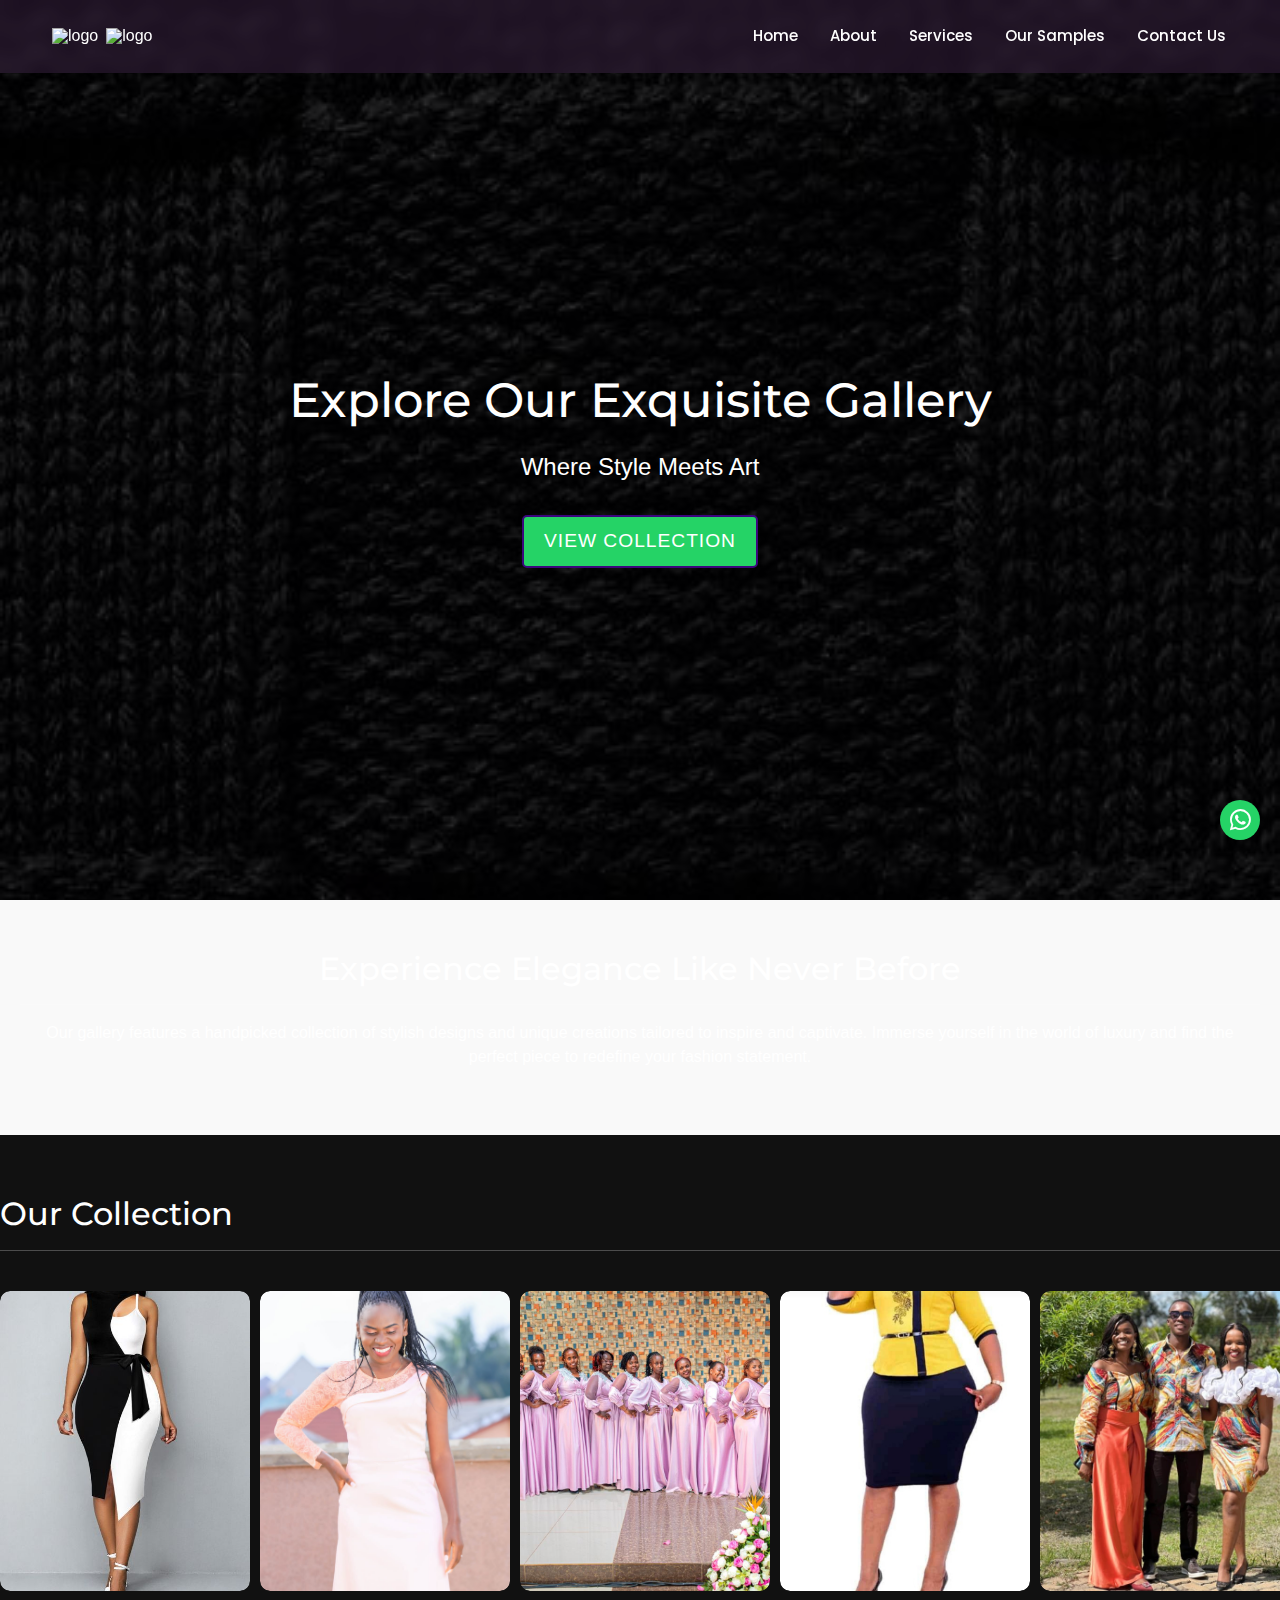
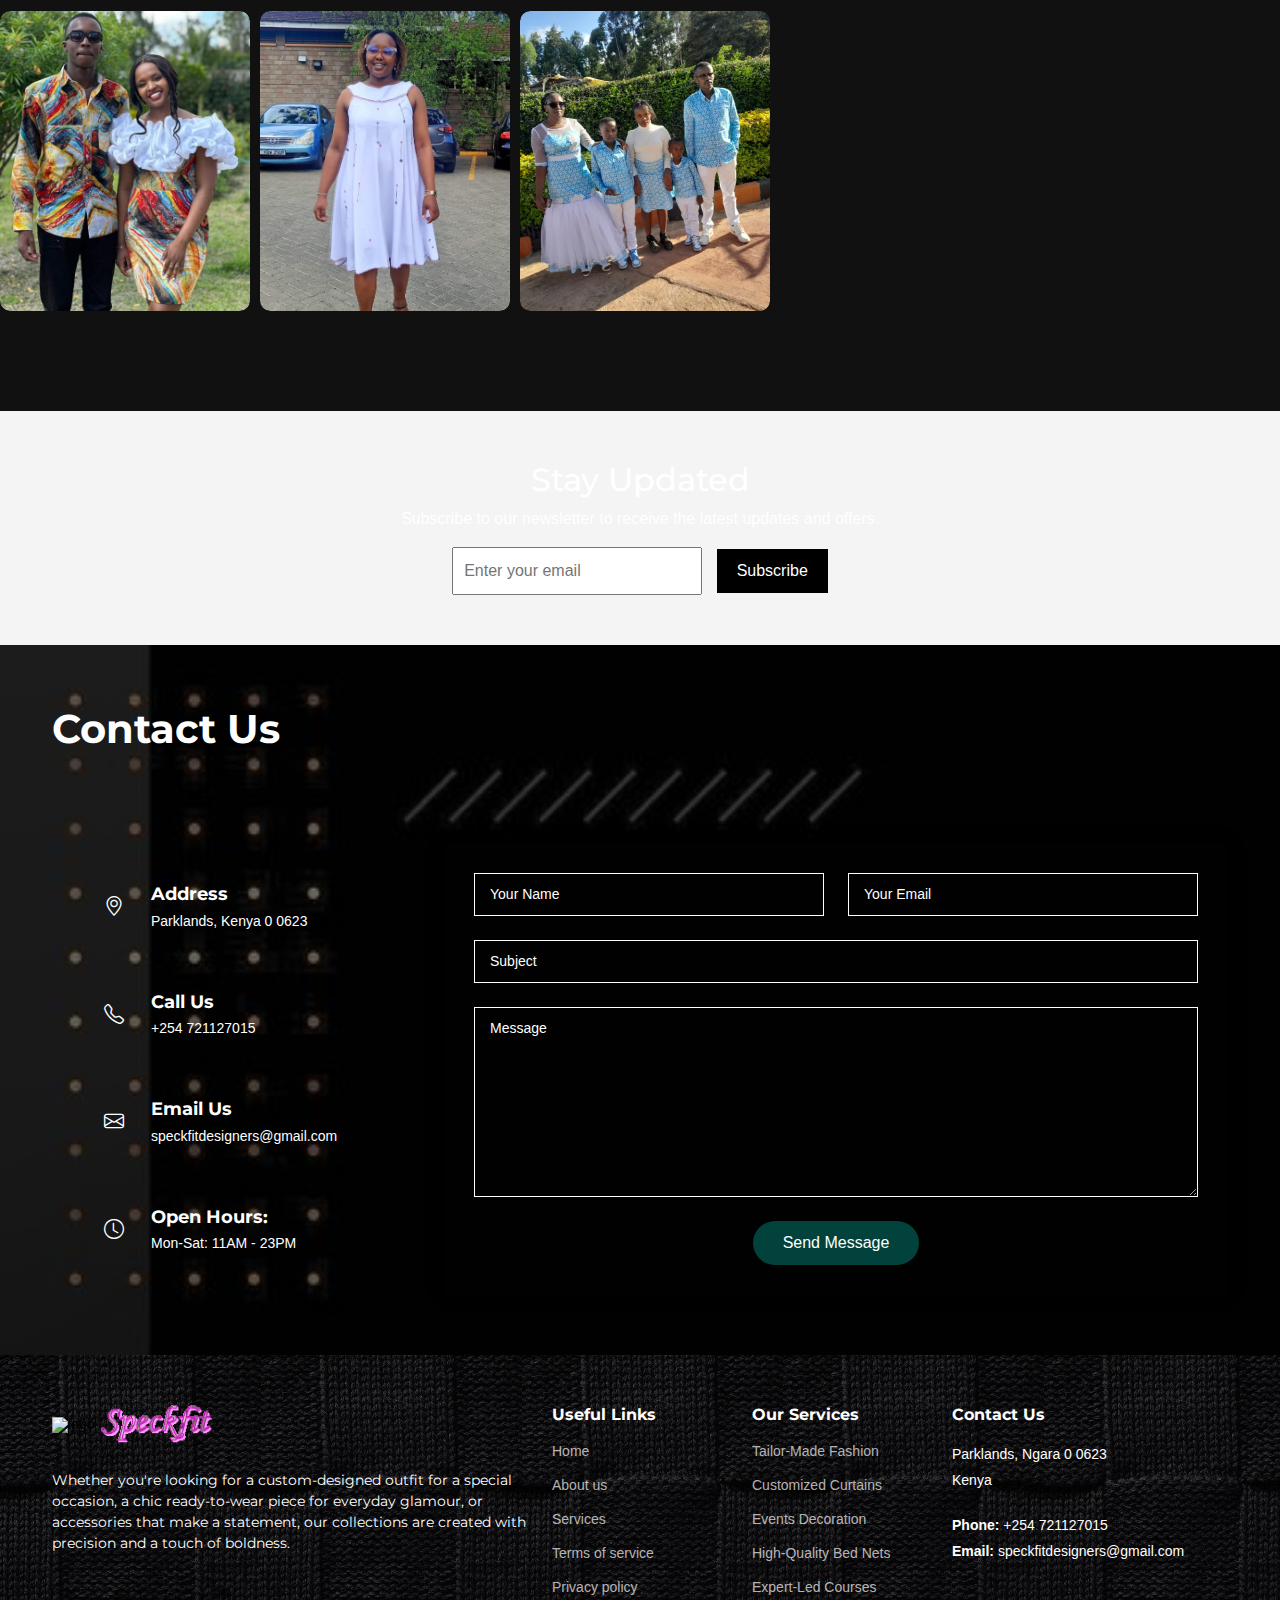
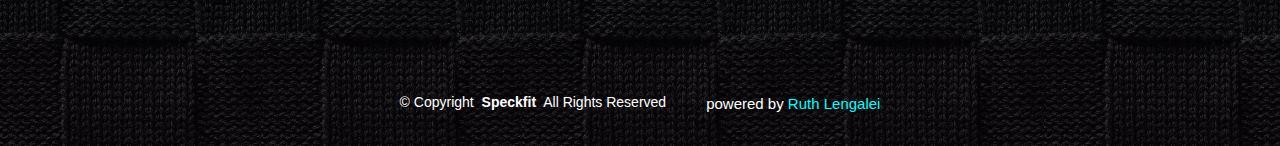
==== Bedcover.html @ 2484046c "updates" ====
<!DOCTYPE html>
<html lang="en">
  <head>
    <meta charset="utf-8" />
    <meta content="width=device-width, initial-scale=1.0" name="viewport" />
    <title>Bedcovers</title>
    <link rel="stylesheet" href="./assets/css/fashionstyle.css" />
    <meta name="description" content="" />
    <meta name="keywords" content="" />

    <!-- Favicons -->
    <link href="assets/img/Speckfitslogo.png" rel="icon" />
    <link href="assets/img/apple-touch-icon.png" rel="apple-touch-icon" />

    <!-- Fonts -->
    <link href="https://fonts.googleapis.com" rel="preconnect" />
    <link href="https://fonts.gstatic.com" rel="preconnect" crossorigin />
    <link
      href="https://fonts.googleapis.com/css2?family=Roboto:ital,wght@0,100;0,300;0,400;0,500;0,700;0,900;1,100;1,300;1,400;1,500;1,700;1,900&family=Montserrat:ital,wght@0,100;0,200;0,300;0,400;0,500;0,600;0,700;0,800;0,900;1,100;1,200;1,300;1,400;1,500;1,600;1,700;1,800;1,900&family=Poppins:ital,wght@0,100;0,200;0,300;0,400;0,500;0,600;0,700;0,800;0,900;1,100;1,200;1,300;1,400;1,500;1,600;1,700;1,800;1,900&display=swap"
      rel="stylesheet"
    />
    <link
      rel="stylesheet"
      href="https://cdnjs.cloudflare.com/ajax/libs/font-awesome/6.7.1/css/all.min.css"
    />
    <link
      rel="stylesheet"
      href="https://cdnjs.cloudflare.com/ajax/libs/font-awesome/6.6.0/css/all.min.css"
    />

    <!-- Vendor CSS Files -->
    <link
      href="assets/vendor/bootstrap/css/bootstrap.min.css"
      rel="stylesheet"
    />
    <link
      href="assets/vendor/bootstrap-icons/bootstrap-icons.css"
      rel="stylesheet"
    />
    <link href="assets/vendor/aos/aos.css" rel="stylesheet" />
    <link
      href="assets/vendor/glightbox/css/glightbox.min.css"
      rel="stylesheet"
    />
    <link href="assets/vendor/swiper/swiper-bundle.min.css" rel="stylesheet" />

    <!-- Main CSS File -->
    <link href="assets/css/main.css" rel="stylesheet" />

    <!-- =======================================================
  * Template Name: Speckfits
  * Template URL: https://bootstrapmade.com/impact-bootstrap-business-website-template/
  * Updated: Aug 07 2024 with Bootstrap v5.3.3
  * Author: BootstrapMade.com
  * License: https://bootstrapmade.com/license/
  ======================================================== -->
  </head>

  <body>
    <header id="header" class="header fixed-top">
      <!-- <div class="topbar d-flex align-items-center">
      <div class="container d-flex justify-content-center justify-content-md-between">
        <div class="contact-info d-flex align-items-center">
          <i class="bi bi-envelope d-flex align-items-center"><a href="mailto:contact@example.com">contact@example.com</a></i>
          <i class="bi bi-phone d-flex align-items-center ms-4"><span>+1 5589 55488 55</span></i>
        </div>
        <div class="social-links d-none d-md-flex align-items-center">
          <a href="#" class="twitter"><i class="bi bi-twitter-x"></i></a>
          <a href="#" class="facebook"><i class="bi bi-facebook"></i></a>
          <a href="#" class="instagram"><i class="bi bi-instagram"></i></a>
          <a href="#" class="linkedin"><i class="bi bi-linkedin"></i></a>
        </div>
      </div>
    </div>End Top Bar -->

      <div class="branding d-flex align-items-cente navbar">
        <div
          class="container position-relative d-flex align-items-center justify-content-between"
        >
          <a href="index.html" class="logo d-flex align-items-center">
            <!-- Uncomment the line below if you also wish to use an image logo -->
            <img src="assets/img/Specfitslogo.png" alt="logo" />
            <img src="assets/img/logo2.gif" alt="logo" />
          </a>

          <nav id="navmenu" class="navmenu">
            <ul>
              <li>
                <a href="#hero" class="active">Home<br /></a>
              </li>
              <li><a href="#about">About</a></li>
              <li><a href="#services">Services</a></li>
              <li><a href="#portfolio">Our Samples</a></li>
              <!-- <li><a href="#team">Team</a></li> -->

              <!-- <li class="dropdown"><a href="#"><span>Dropdown</span> <i class="bi bi-chevron-down toggle-dropdown"></i></a>
              <ul> -->
              <!-- <li><a href="#">Dropdown 1</a></li>
                <li class="dropdown"><a href="#"><span>Deep Dropdown</span> <i class="bi bi-chevron-down toggle-dropdown"></i></a>
                  <ul>
                    <li><a href="#">Deep Dropdown 1</a></li>
                    <li><a href="#">Deep Dropdown 2</a></li>
                    <li><a href="#">Deep Dropdown 3</a></li>
                    <li><a href="#">Deep Dropdown 4</a></li>
                    <li><a href="#">Deep Dropdown 5</a></li>
                  </ul>
                </li>
                <li><a href="#">Dropdown 2</a></li>
                <li><a href="#">Dropdown 3</a></li>
                <li><a href="#">Dropdown 4</a></li>
              </ul>
            </li> -->
              <li><a href="#contact">Contact Us</a></li>
            </ul>
            <i class="mobile-nav-toggle d-xl-none bi bi-list"></i>
          </nav>
        </div>
      </div>
    </header>
    <!-- Hero Section -->
    <section class="hero-section">
      <div class="hero-content">
        <h1>Explore Our Exquisite Gallery</h1>
        <p>Where Style Meets Art</p>
        <a href="#gallery" class="btn">View Collection</a>
      </div>
    </section>

    <!-- Advertisement Section -->
    <section class="advertisement">
      <div class="content animate-fade">
        <h2>Experience Elegance Like Never Before</h2>
        <hr class="hr" />
        <p>
          Our gallery features a handpicked collection of stylish designs and
          unique creations tailored to inspire and captivate. Immerse yourself
          in the world of luxury and find the perfect piece to redefine your
          fashion statement.
        </p>
      </div>
    </section>

    <!-- Gallery Section -->
    <section id="gallery" class="gallery-section">
      <div class="heading">
        <h2 class="animate-slide">Our Collection</h2>
        <hr class="hr" />
      </div>
      <div class="gallery">
        <div class="gallery-item">
          <img src="./assets/img/dress10.jpg" alt="Gallery Image 1" />
        </div>
        <div class="gallery-item">
          <img src="./assets/img/client5.jpg" alt="Gallery Image 2" />
        </div>
        <div class="gallery-item">
          <img src="./assets/img/fash1.jpg" alt="Gallery Image 2" />
        </div>
        <div class="gallery-item">
          <img src="./assets/img/fash2.jfif" alt="Gallery Image 2" />
        </div>
        <div class="gallery-item">
          <img src="./assets/img/fash3.jfif" alt="Gallery Image 2" />
        </div>
        <div class="gallery-item">
          <img src="./assets/img/fash4.jfif" alt="Gallery Image 2" />
        </div>
        <div class="gallery-item">
          <img src="./assets/img/fash5.jfif" alt="Gallery Image 2" />
        </div>
        <div class="gallery-item">
          <img src="./assets/img/fash10.jfif" alt="Gallery Image 2" />
        </div>
        <!-- Repeat for other items -->
      </div>
    </section>

    <section class="newsletter">
      <div class="content">
        <h2>Stay Updated</h2>
        <p>
          Subscribe to our newsletter to receive the latest updates and offers.
        </p>
        <form>
          <input type="email" placeholder="Enter your email" required />
          <button type="submit">Subscribe</button>
        </form>
      </div>
    </section>

    <!-- Contact Section -->
    <section id="contact" class="contact section">
      <!-- Section Title -->
      <div class="container section-title">
        <h2>Contact Us</h2>
        <hr class="hr" />
        <p></p>
      </div>
      <!-- End Section Title -->

      <div class="container">
        <div class="row gx-lg-0 gy-4">
          <div class="col-lg-4">
            <div
              class="info-container d-flex flex-column align-items-center justify-content-center contactleft"
            >
              <div class="info-item d-flex">
                <i class="bi bi-geo-alt flex-shrink-0"></i>
                <div>
                  <h3>Address</h3>
                  <p>Parklands, Kenya 0 0623</p>
                </div>
              </div>
              <!-- End Info Item -->

              <div class="info-item d-flex">
                <i class="bi bi-telephone flex-shrink-0"></i>
                <div>
                  <h3>Call Us</h3>
                  <p>+254 721127015</p>
                </div>
              </div>
              <!-- End Info Item -->

              <div class="info-item d-flex">
                <i class="bi bi-envelope flex-shrink-0"></i>
                <div>
                  <h3>Email Us</h3>
                  <p>speckfitdesigners@gmail.com</p>
                </div>
              </div>
              <!-- End Info Item -->

              <div class="info-item d-flex">
                <i class="bi bi-clock flex-shrink-0"></i>
                <div>
                  <h3>Open Hours:</h3>
                  <p>Mon-Sat: 11AM - 23PM</p>
                </div>
              </div>
              <!-- End Info Item -->
            </div>
          </div>

          <div class="col-lg-8">
            <form
              action="forms/contact.php"
              method="post"
              class="php-email-form"
            >
              <div class="row gy-4">
                <div class="col-md-6">
                  <input
                    type="text"
                    name="name"
                    class="form-control"
                    placeholder="Your Name"
                    required=""
                  />
                </div>

                <div class="col-md-6">
                  <input
                    type="email"
                    class="form-control"
                    name="email"
                    placeholder="Your Email"
                    required=""
                  />
                </div>

                <div class="col-md-12">
                  <input
                    type="text"
                    class="form-control"
                    name="subject"
                    placeholder="Subject"
                    required=""
                  />
                </div>

                <div class="col-md-12">
                  <textarea
                    class="form-control"
                    name="message"
                    rows="8"
                    placeholder="Message"
                    required=""
                  ></textarea>
                </div>

                <div class="col-md-12 text-center">
                  <div class="loading">Loading</div>
                  <div class="error-message"></div>
                  <div class="sent-message">
                    Your message has been sent. Thank you!
                  </div>

                  <button type="submit">Send Message</button>
                </div>
              </div>
            </form>
          </div>
          <!-- End Contact Form -->
        </div>
      </div>
    </section>
    <!-- /Contact Section -->

    <!-- Floating WhatsApp Icon -->
    <a href="https://wa.me/254791963398" target="_blank" class="whatsapp-float">
      <i class="fab fa-whatsapp"></i>
    </a>
    <!-- floating whatsapp ends -->

    <footer id="footer" class="footer accent-background">
      <div class="container footer-top">
        <div class="row gy-4">
          <div class="col-lg-5 col-md-12 footer-about">
            <a href="index.html" class="logo d-flex align-items-center">
              <img src="assets/img/Specfitslogo.png" alt="logo" />
              <img src="assets/img/splogo.gif" alt="logo" />
            </a>
            <p>
              Whether you're looking for a custom-designed outfit for a special
              occasion, a chic ready-to-wear piece for everyday glamour, or
              accessories that make a statement, our collections are created
              with precision and a touch of boldness.
            </p>
            <div class="social-links d-flex mt-4">
              <a href=""><i class="bi bi-twitter-x"></i></a>
              <a href=""><i class="bi bi-facebook"></i></a>
              <a href=""><i class="bi bi-instagram"></i></a>
              <a href=""><i class="bi bi-linkedin"></i></a>
            </div>
          </div>

          <div class="col-lg-2 col-6 footer-links">
            <h4>Useful Links</h4>
            <ul>
              <li><a href="#">Home</a></li>
              <li><a href="#">About us</a></li>
              <li><a href="#">Services</a></li>
              <li><a href="#">Terms of service</a></li>
              <li><a href="#">Privacy policy</a></li>
            </ul>
          </div>

          <div class="col-lg-2 col-6 footer-links">
            <h4>Our Services</h4>
            <ul>
              <li><a href="#">Tailor-Made Fashion</a></li>
              <li><a href="#">Customized Curtains</a></li>
              <li><a href="#">Events Decoration</a></li>
              <li><a href="#">High-Quality Bed Nets</a></li>
              <li><a href="#">Expert-Led Courses</a></li>
            </ul>
          </div>

          <div
            class="col-lg-3 col-md-12 footer-contact text-center text-md-start"
          >
            <h4>Contact Us</h4>
            <p>Parklands, Ngara 0 0623</p>
            <!-- <p>New York, NY 535022</p> -->
            <p>Kenya</p>
            <p class="mt-4">
              <strong>Phone:</strong> <span>+254 721127015</span>
            </p>
            <p>
              <strong>Email:</strong> <span>speckfitdesigners@gmail.com</span>
            </p>
          </div>
        </div>
      </div>

      <div class="container copyright text-center mt-4">
        <p>
          © <span>Copyright</span>
          <strong class="px-1 sitename">Speckfit</strong>
          <span>All Rights Reserved</span>
        </p>
        <div class="credits">
          powered by
          <a href="https://bootstrapmade.com/" style="color: aqua"
            >Ruth Lengalei
          </a>
        </div>
      </div>
    </footer>

    <!-- Preloader -->
    <div id="preloader"></div>

    <!-- Vendor JS Files -->
    <script src="assets/vendor/bootstrap/js/bootstrap.bundle.min.js"></script>
    <script src="assets/vendor/php-email-form/validate.js"></script>
    <script src="assets/vendor/aos/aos.js"></script>
    <script src="assets/vendor/glightbox/js/glightbox.min.js"></script>
    <script src="assets/vendor/swiper/swiper-bundle.min.js"></script>
    <script src="assets/vendor/purecounter/purecounter_vanilla.js"></script>
    <script src="assets/vendor/imagesloaded/imagesloaded.pkgd.min.js"></script>
    <script src="assets/vendor/isotope-layout/isotope.pkgd.min.js"></script>

    <!-- Main JS File -->
    <script src="./assets/js/main.js"></script>
    <script src="https://unpkg.com/isotope-layout@3.0.6/dist/isotope.pkgd.min.js"></script>
  </body>
</html>
---- assets/css/fashionstyle.css ----
/* General Styles */
body {
  margin: 0;
  font-family: "Arial", sans-serif;
  background-color: #f4f4f4;
  color: #333;
}
body a {
  text-decoration: none;
  /* color: white; */
}

/* Hero Section with Parallax Effect */
.hero-section {
  position: relative;
  height: 90vh;
  background: url("../img/footerbg.jpg") no-repeat center/cover;
  background-attachment: fixed;
  background-size: cover;
  display: flex;
  align-items: center;
  justify-content: center;
  color: white;
  text-align: center;
  overflow: hidden;
}
.hero-section::before {
  content: "";
  position: absolute;
  top: 0;
  left: 0;
  width: 100%;
  height: 100%;
  background: rgba(0, 0, 0, 0.5); /* Dark overlay for better text visibility */
  z-index: 1;
}
.hero-content {
  position: relative;
  z-index: 2;
  animation: fade-in 1.5s ease-out;
}
.hero-content h1 {
  font-size: 3rem;
  margin-bottom: 20px;
  animation: slide-in 1s ease-out;
}
.hero-content p {
  font-size: 1.5rem;
  margin-bottom: 30px;
  animation: fade-in 1.5s ease-out;
}
.hero-content .btn {
  background: #25d366;
  color: white;
  padding: 10px 20px;
  border-radius: 5px;
  text-decoration: none;
  font-size: 1.2rem;
  animation: pop-in 1.5s ease-out;
}
.hero-content .btn:hover {
  background: #1da851;
  transition: background 0.3s;
}

/* Keyframes for Animations */
@keyframes fade-in {
  from {
    opacity: 0;
  }
  to {
    opacity: 1;
  }
}
@keyframes slide-in {
  from {
    transform: translateY(-50px);
    opacity: 0;
  }
  to {
    transform: translateY(0);
    opacity: 1;
  }
}
@keyframes pop-in {
  from {
    transform: scale(0.8);
    opacity: 0;
  }
  to {
    transform: scale(1);
    opacity: 1;
  }
}

/* Advertisement Section */
.advertisement {
  text-align: center;
  padding: 50px 20px;
  background: #f9f9f9;
}

/* Gallery Section */
.gallery {
  display: grid;
  grid-template-columns: repeat(auto-fit, minmax(200px, 1fr));
  gap: 20px;
  margin: 40px 0;
}
.gallery-item {
  position: relative;
}
.gallery-item img {
  width: 100%;
  border-radius: 10px;
  transition: transform 0.3s;
}
.gallery-item img:hover {
  transform: scale(1.05);
}
.gallery-item .overlay {
  position: absolute;
  bottom: 10px;
  left: 10px;
  background: rgba(0, 0, 0, 0.7);
  color: white;
  padding: 5px 10px;
  border-radius: 5px;
  opacity: 0;
  transition: opacity 0.3s;
}
.gallery-item:hover .overlay {
  opacity: 1;
}

/* Testimonials Section */
.testimonials {
  padding: 50px 20px;
  text-align: center;
  background: #fff;
}
.testimonials .testimonial {
  margin-bottom: 20px;
  animation: fade-in 1s ease-out;
}

/* Newsletter Section */
.newsletter {
  padding: 50px 20px;
  text-align: center;
  background: #f4f4f4;
}
.newsletter input {
  padding: 10px;
  margin-right: 10px;
  width: 250px;
}
.newsletter button {
  padding: 10px 20px;
  background: #000;
  color: white;
  border: none;
}

/* Animations */
@keyframes slide-in {
  from {
    transform: translateY(-50px);
    opacity: 0;
  }
  to {
    transform: translateY(0);
    opacity: 1;
  }
}
@keyframes fade-in {
  from {
    opacity: 0;
  }
  to {
    opacity: 1;
  }
}
@keyframes pop-in {
  from {
    transform: scale(0.8);
    opacity: 0;
  }
  to {
    transform: scale(1);
    opacity: 1;
  }
}

/* footer */
.footer {
  color: white;
  background-image: linear-gradient(rgba(10, 9, 9, 0.1), rgba(20, 1, 1, 0.1)),
    url("../img/footerbg.jpg");
  background-size: contain;
  background-repeat: repeat;
  font-size: 14px;
  position: relative;
}

.footer .footer-top {
  padding-top: 50px;
}

.footer .footer-about .logo {
  line-height: 1;
  margin-bottom: 25px;
}

.footer .footer-about .logo img {
  max-height: 40px;
  margin-right: 6px;
}

.footer .footer-about .logo span {
  color: white;
  font-size: 30px;
  font-weight: 700;
  letter-spacing: 1px;
  font-family: var(--heading-font);
}

.footer .footer-about p {
  font-size: 14px;
  font-family: var(--heading-font);
}

.footer .social-links a {
  display: flex;
  text-decoration: none;
  align-items: center;
  justify-content: center;
  width: 40px;
  height: 40px;
  border-radius: 50%;
  border: 1px solid color-mix(in srgb, var(--default-color), transparent 50%);
  font-size: 16px;
  color: color-mix(in srgb, black, transparent 50%);
  margin-right: 10px;
  transition: 0.3s;
}

.footer .social-links a:hover {
  color: #dcdada;
  border-color: #01433c;
}

.footer h4 {
  font-size: 16px;
  font-weight: bold;
  position: relative;
  padding-bottom: 12px;
}

.footer .footer-links {
  margin-bottom: 30px;
}

.footer .footer-links ul {
  list-style: none;
  padding: 0;
  margin: 0;
}

.footer .footer-links ul i {
  padding-right: 2px;
  font-size: 12px;
  line-height: 0;
}

.footer .footer-links ul li {
  padding: 10px 0;
  display: flex;
  align-items: center;
  color: white;
}

.footer .footer-links ul li:first-child {
  padding-top: 0;
}

.footer .footer-links ul a {
  color: color-mix(in srgb, white, transparent 30%);
  display: inline-block;
  line-height: 1;
}

.footer .footer-links ul a:hover {
  color: var(--default-color);
}

.footer .footer-contact p {
  margin-bottom: 5px;
}

.footer .copyright {
  padding-top: 30px;
  padding-bottom: 30px;
  border-top: 1px solid
    color-mix(in srgb, var(--default-color), transparent 90%);
}

.footer .copyright p {
  margin-bottom: 0;
}

.footer .credits {
  margin-top: 4px;
  font-size: 5px;
}

/*--------------------------------------------------------------
# Preloader
--------------------------------------------------------------*/
#preloader {
  position: fixed;
  inset: 0;
  z-index: 999999;
  overflow: hidden;
  background: var(--background-color);
  transition: all 0.6s ease-out;
}

#preloader:before {
  content: "";
  position: fixed;
  top: calc(50% - 30px);
  left: calc(50% - 30px);
  border: 6px solid #ffffff;
  border-color: var(--accent-color) transparent var(--accent-color) transparent;
  border-radius: 50%;
  width: 60px;
  height: 60px;
  animation: animate-preloader 1.5s linear infinite;
}

@keyframes animate-preloader {
  0% {
    transform: rotate(0deg);
  }

  100% {
    transform: rotate(360deg);
  }
}
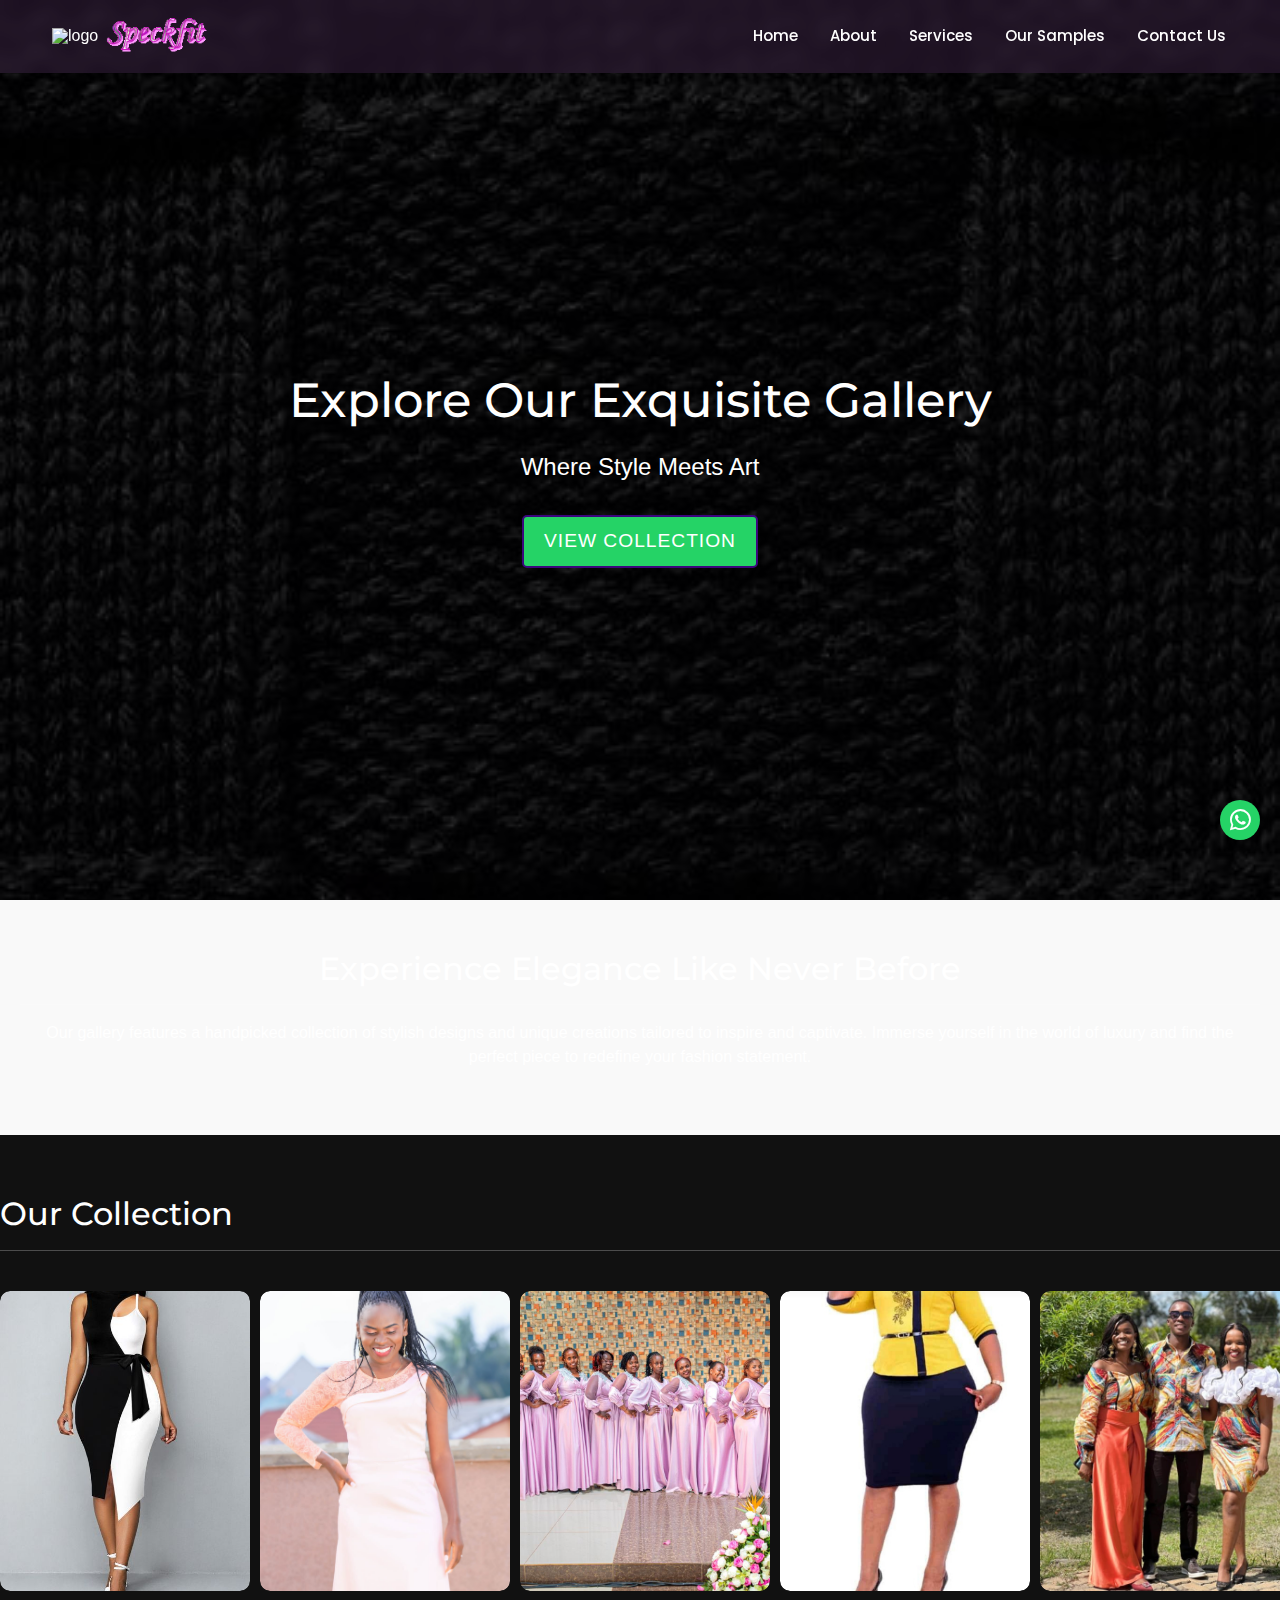
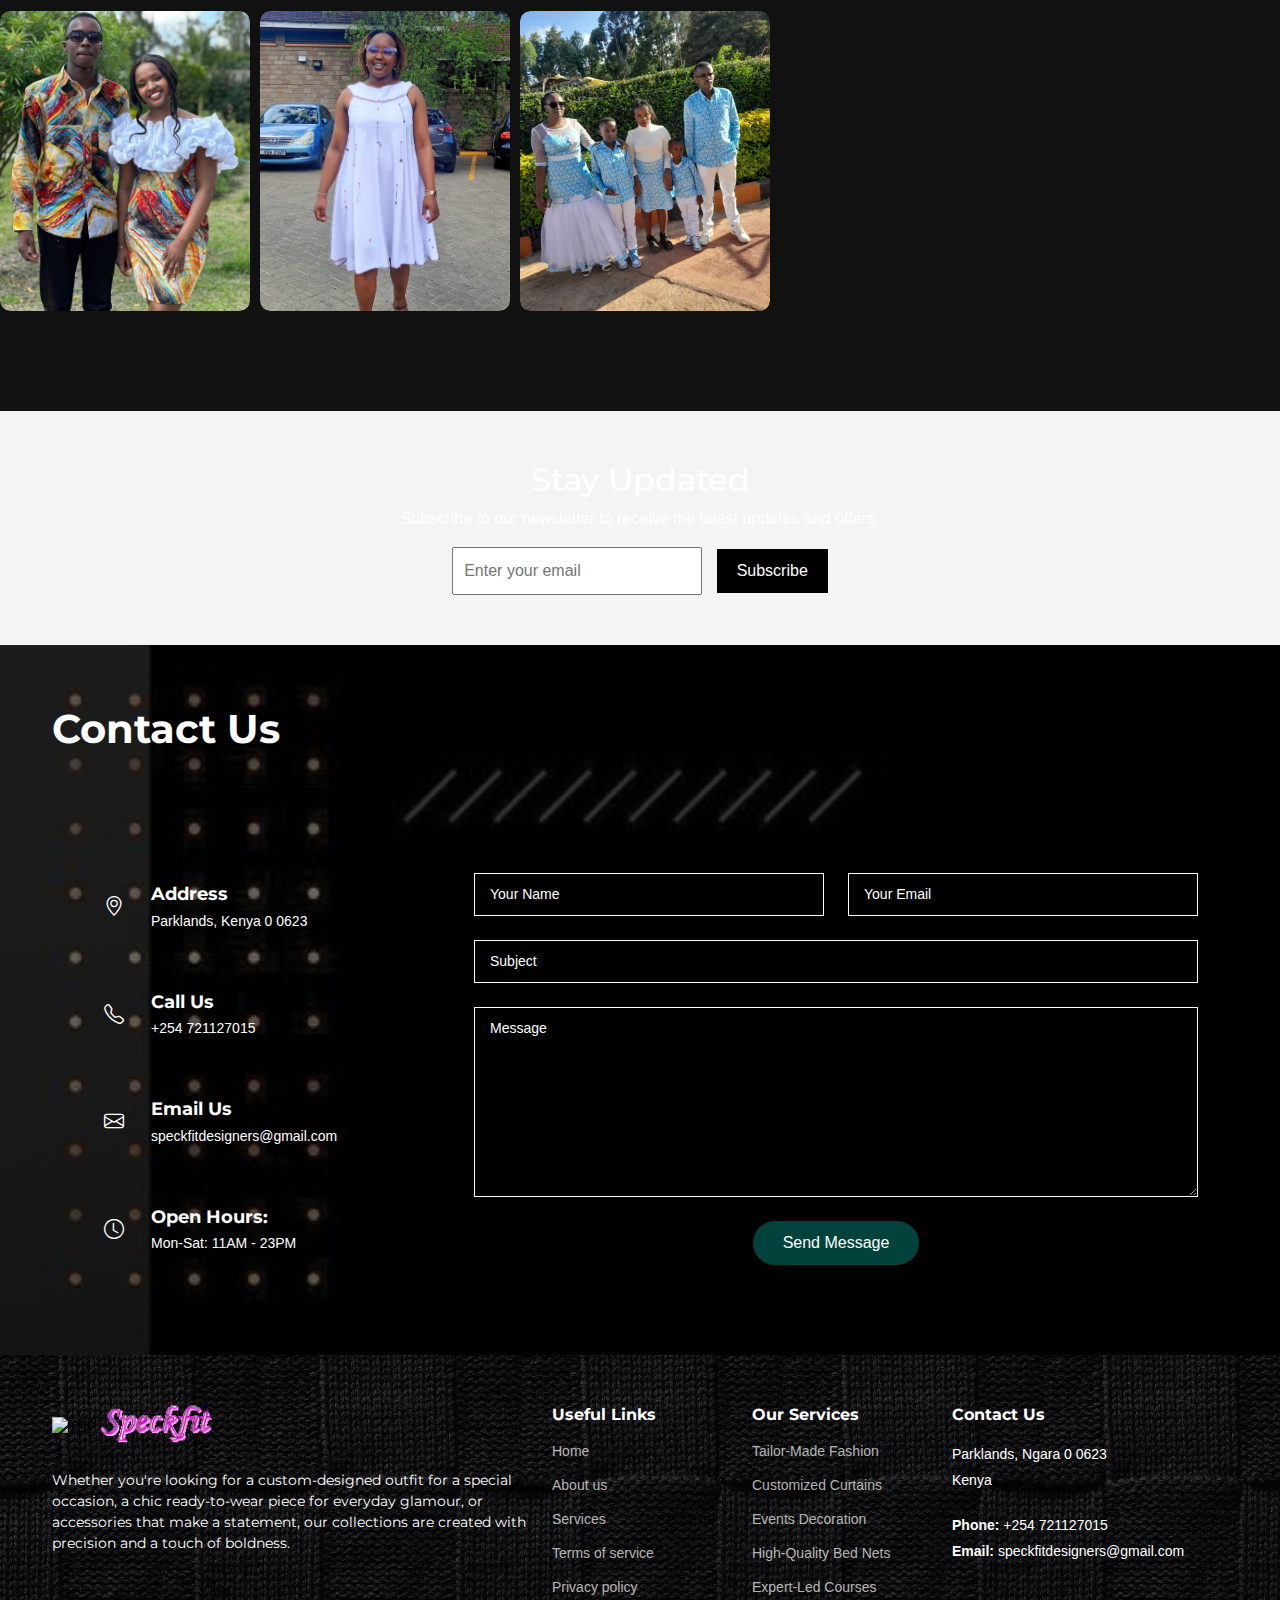
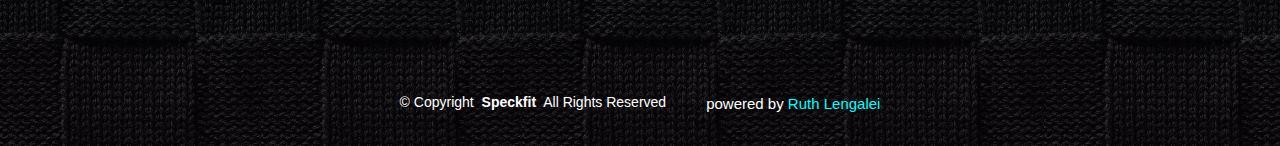
==== commit 599df6e5: "updates" ====
--- a/Bedcover.html
+++ b/Bedcover.html
@@ -80,7 +80,7 @@
           <a href="index.html" class="logo d-flex align-items-center">
             <!-- Uncomment the line below if you also wish to use an image logo -->
             <img src="assets/img/Specfitslogo.png" alt="logo" />
-            <img src="assets/img/logo2.gif" alt="logo" />
+            <img src="assets/img/splogo.gif" alt="logo" />
           </a>
 
           <nav id="navmenu" class="navmenu">
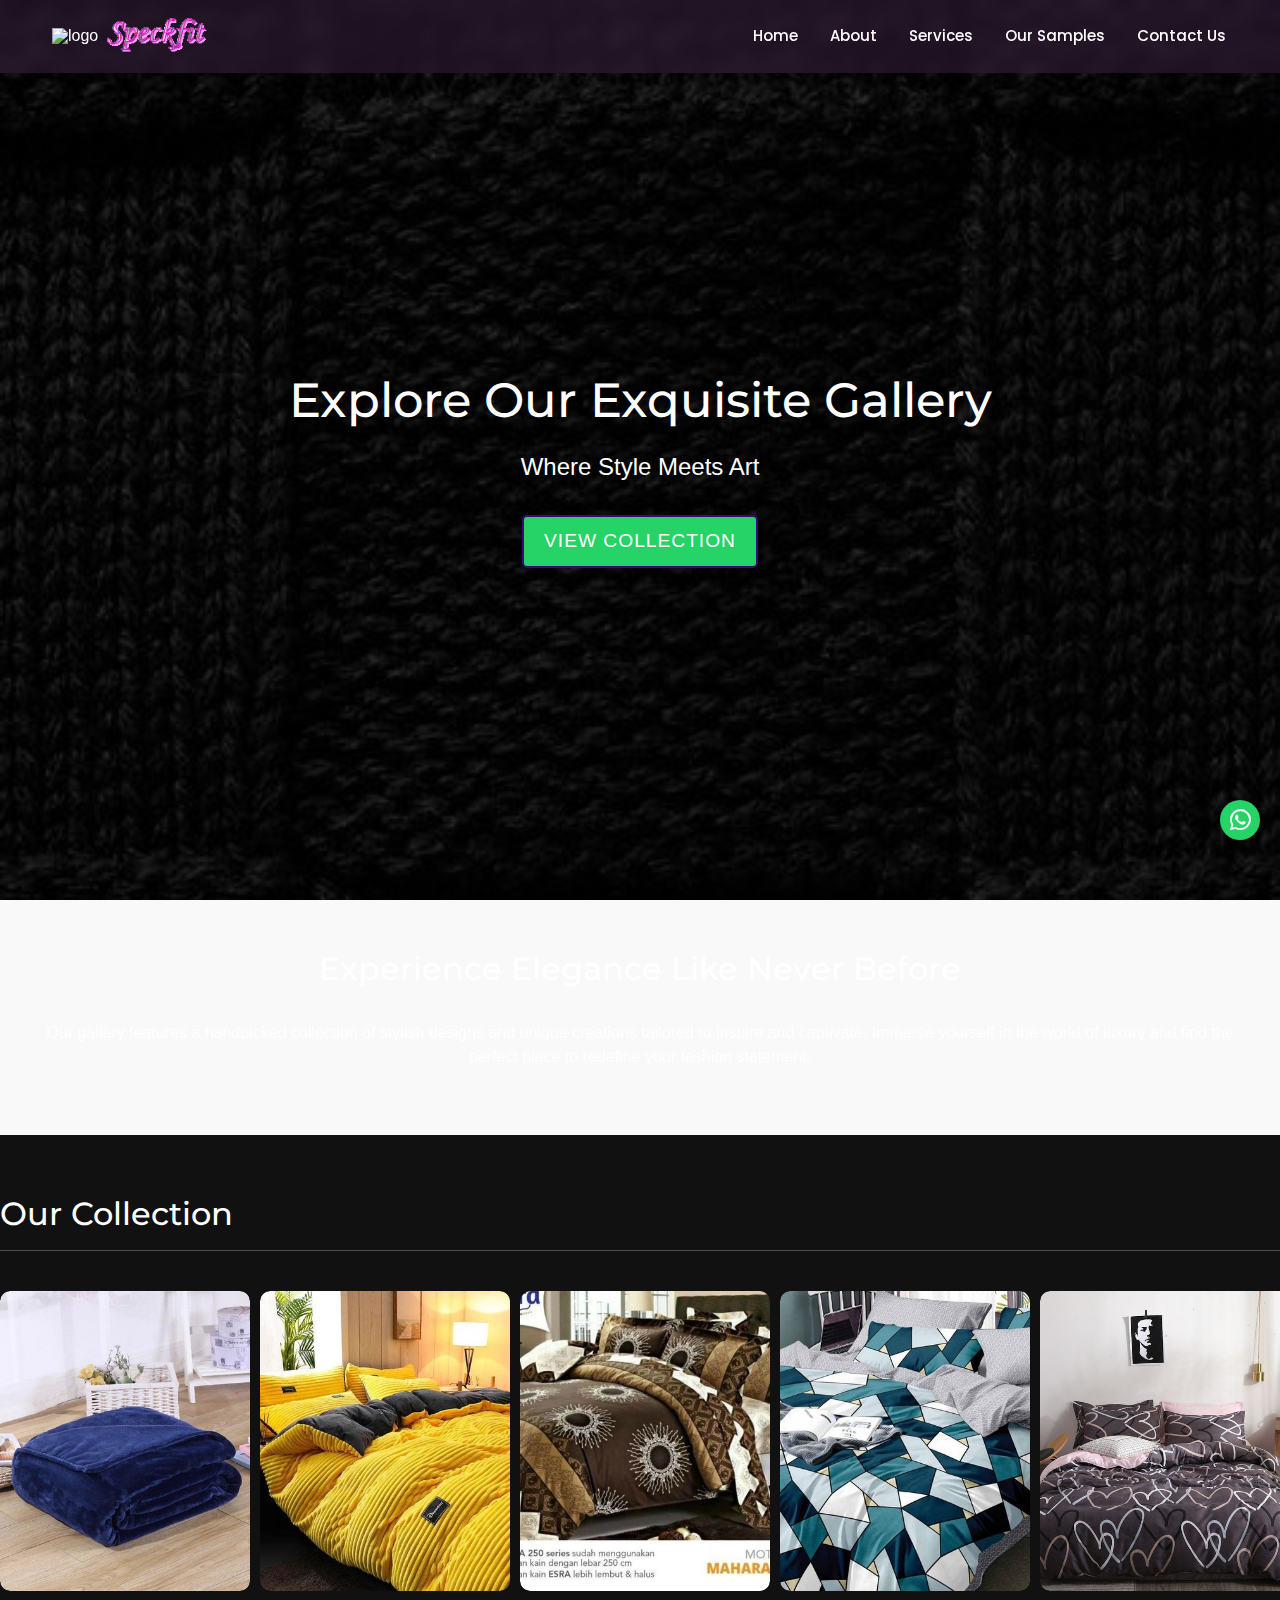
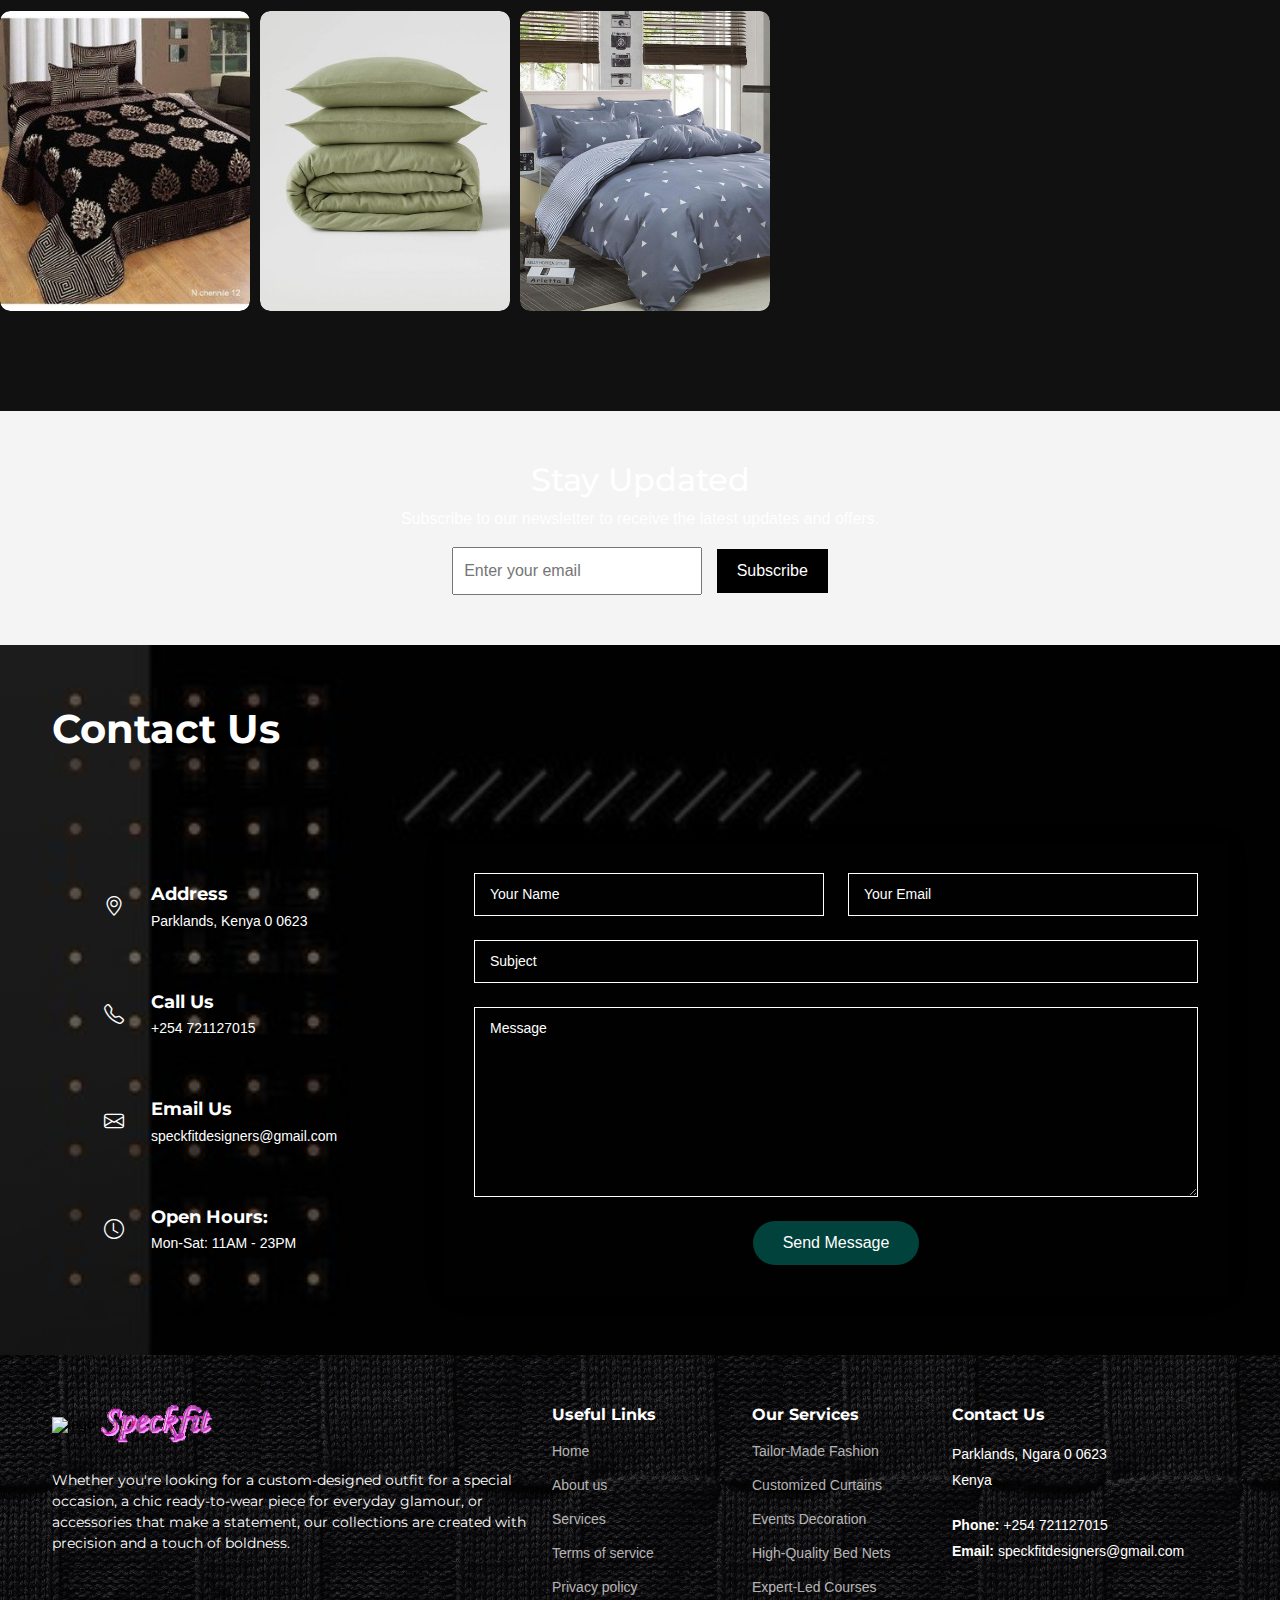
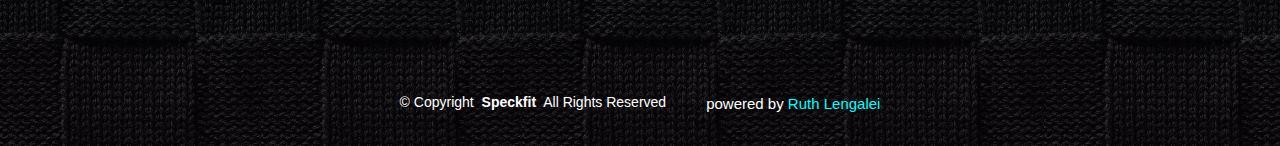
==== commit afcb5af9: "updates" ====
--- a/Bedcover.html
+++ b/Bedcover.html
@@ -148,28 +148,28 @@
       </div>
       <div class="gallery">
         <div class="gallery-item">
-          <img src="./assets/img/dress10.jpg" alt="Gallery Image 1" />
-        </div>
-        <div class="gallery-item">
-          <img src="./assets/img/client5.jpg" alt="Gallery Image 2" />
-        </div>
-        <div class="gallery-item">
-          <img src="./assets/img/fash1.jpg" alt="Gallery Image 2" />
-        </div>
-        <div class="gallery-item">
-          <img src="./assets/img/fash2.jfif" alt="Gallery Image 2" />
-        </div>
-        <div class="gallery-item">
-          <img src="./assets/img/fash3.jfif" alt="Gallery Image 2" />
-        </div>
-        <div class="gallery-item">
-          <img src="./assets/img/fash4.jfif" alt="Gallery Image 2" />
-        </div>
-        <div class="gallery-item">
-          <img src="./assets/img/fash5.jfif" alt="Gallery Image 2" />
-        </div>
-        <div class="gallery-item">
-          <img src="./assets/img/fash10.jfif" alt="Gallery Image 2" />
+          <img src="./assets/img/bedcover1.jpg" alt="Gallery Image 1" />
+        </div>
+        <div class="gallery-item">
+          <img src="./assets/img/bedcover2.jpg" alt="Gallery Image 2" />
+        </div>
+        <div class="gallery-item">
+          <img src="./assets/img/bd3.jpg" alt="Gallery Image 2" />
+        </div>
+        <div class="gallery-item">
+          <img src="./assets/img/bd4.jpg" alt="Gallery Image 2" />
+        </div>
+        <div class="gallery-item">
+          <img src="./assets/img/bd5.jpg" alt="Gallery Image 2" />
+        </div>
+        <div class="gallery-item">
+          <img src="./assets/img/bd6.jpg" alt="Gallery Image 2" />
+        </div>
+        <div class="gallery-item">
+          <img src="./assets/img/bd7.jpg" alt="Gallery Image 2" />
+        </div>
+        <div class="gallery-item">
+          <img src="./assets/img/bd8.jpg" alt="Gallery Image 2" />
         </div>
         <!-- Repeat for other items -->
       </div>
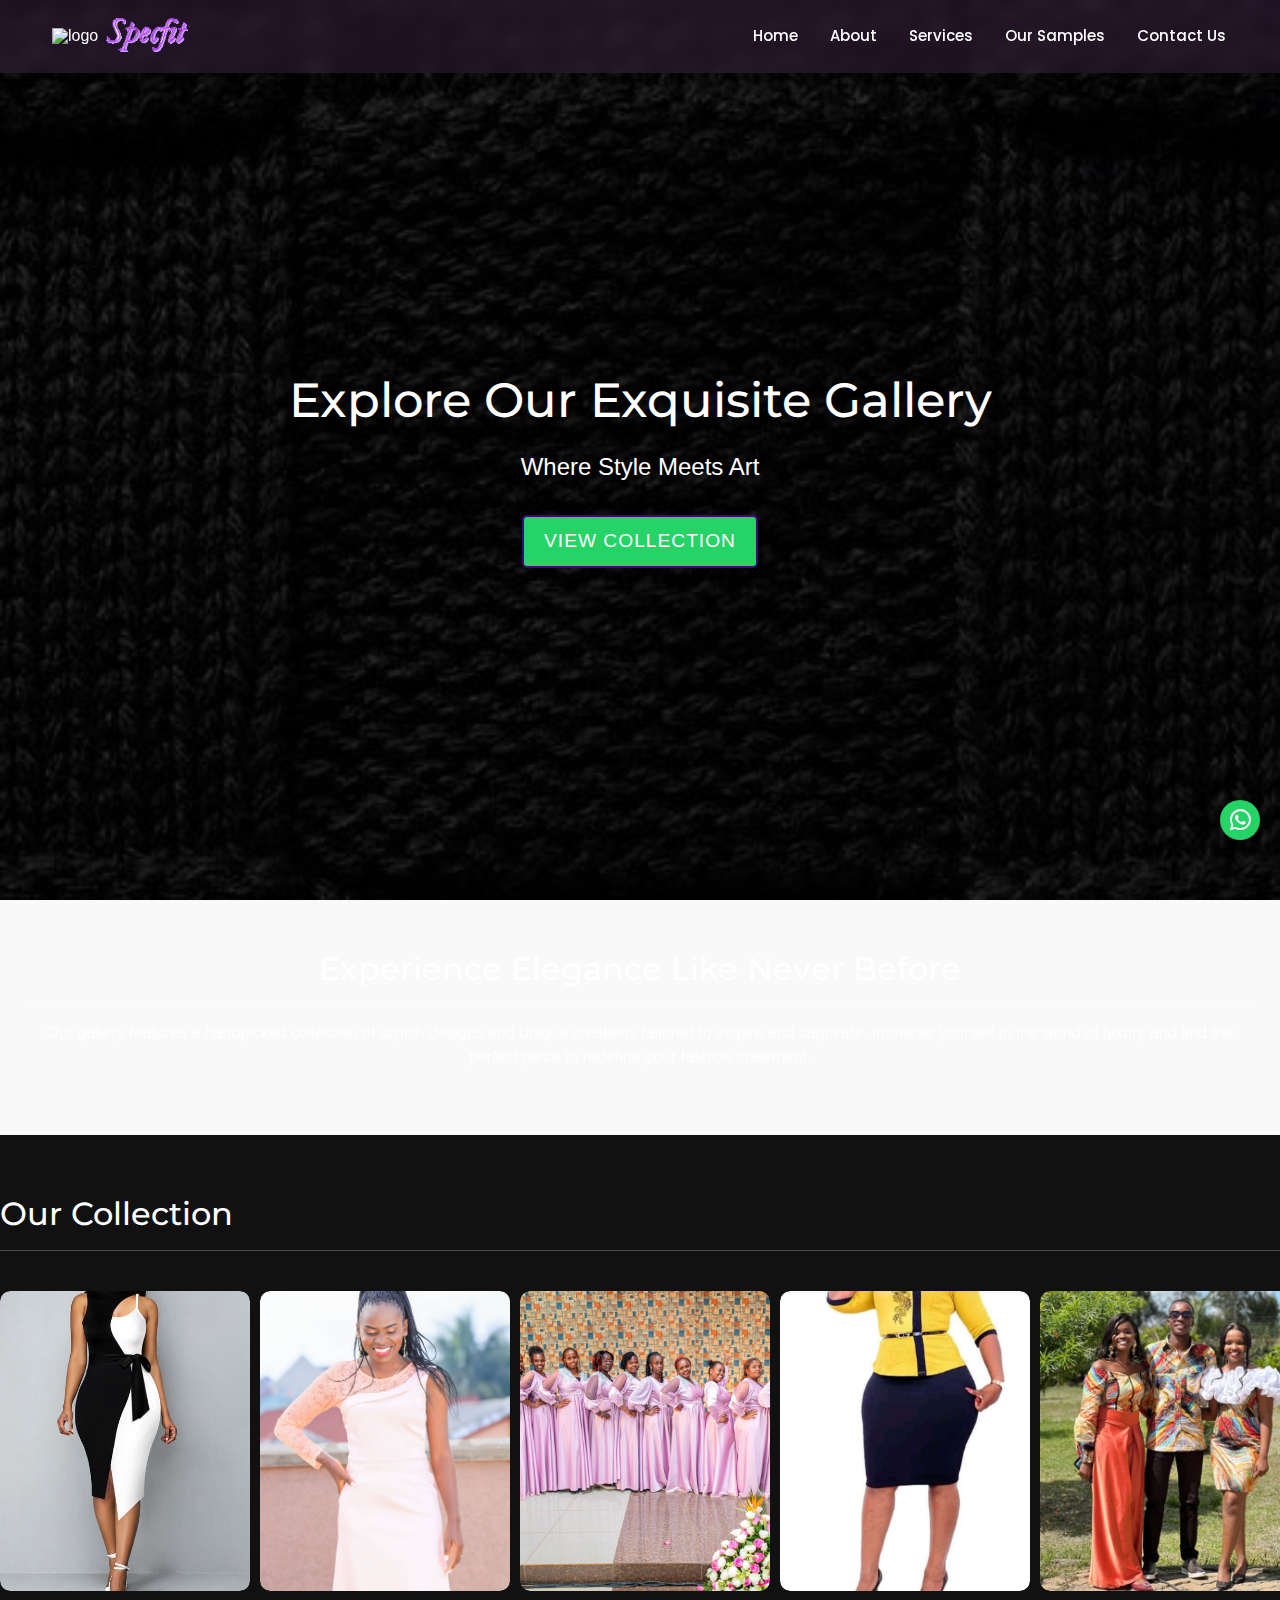
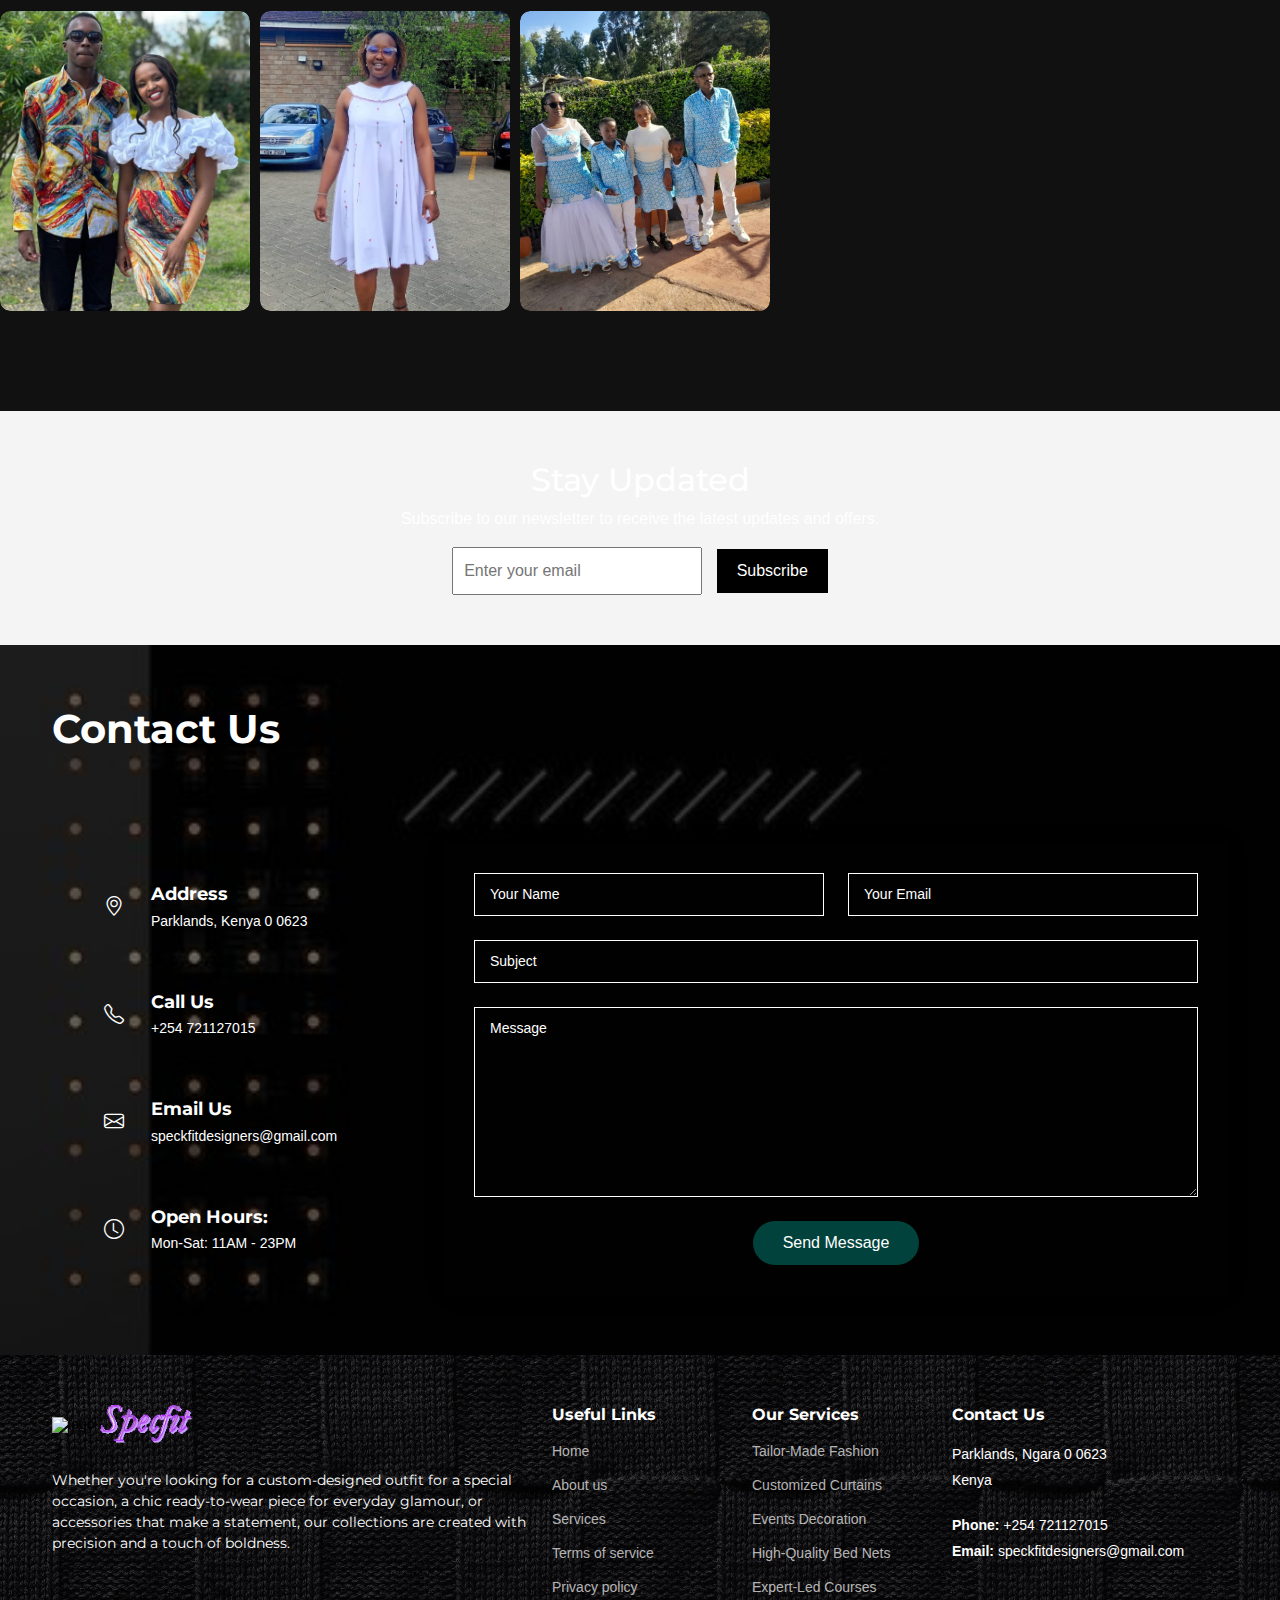
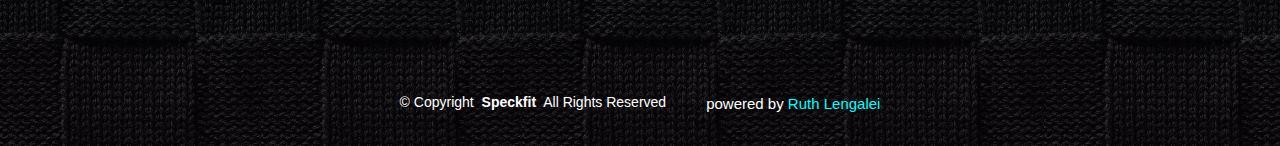
==== commit 9ed32a92: "updates" ====
--- a/Bedcover.html
+++ b/Bedcover.html
@@ -3,7 +3,7 @@
   <head>
     <meta charset="utf-8" />
     <meta content="width=device-width, initial-scale=1.0" name="viewport" />
-    <title>Bedcovers</title>
+    <title>Gallery Page</title>
     <link rel="stylesheet" href="./assets/css/fashionstyle.css" />
     <meta name="description" content="" />
     <meta name="keywords" content="" />
@@ -80,7 +80,7 @@
           <a href="index.html" class="logo d-flex align-items-center">
             <!-- Uncomment the line below if you also wish to use an image logo -->
             <img src="assets/img/Specfitslogo.png" alt="logo" />
-            <img src="assets/img/splogo.gif" alt="logo" />
+            <img src="assets/img/logo2.gif" alt="logo" />
           </a>
 
           <nav id="navmenu" class="navmenu">
@@ -148,28 +148,28 @@
       </div>
       <div class="gallery">
         <div class="gallery-item">
-          <img src="./assets/img/bedcover1.jpg" alt="Gallery Image 1" />
-        </div>
-        <div class="gallery-item">
-          <img src="./assets/img/bedcover2.jpg" alt="Gallery Image 2" />
-        </div>
-        <div class="gallery-item">
-          <img src="./assets/img/bd3.jpg" alt="Gallery Image 2" />
-        </div>
-        <div class="gallery-item">
-          <img src="./assets/img/bd4.jpg" alt="Gallery Image 2" />
-        </div>
-        <div class="gallery-item">
-          <img src="./assets/img/bd5.jpg" alt="Gallery Image 2" />
-        </div>
-        <div class="gallery-item">
-          <img src="./assets/img/bd6.jpg" alt="Gallery Image 2" />
-        </div>
-        <div class="gallery-item">
-          <img src="./assets/img/bd7.jpg" alt="Gallery Image 2" />
-        </div>
-        <div class="gallery-item">
-          <img src="./assets/img/bd8.jpg" alt="Gallery Image 2" />
+          <img src="./assets/img/dress10.jpg" alt="Gallery Image 1" />
+        </div>
+        <div class="gallery-item">
+          <img src="./assets/img/client5.jpg" alt="Gallery Image 2" />
+        </div>
+        <div class="gallery-item">
+          <img src="./assets/img/fash1.jpg" alt="Gallery Image 2" />
+        </div>
+        <div class="gallery-item">
+          <img src="./assets/img/fash2.jfif" alt="Gallery Image 2" />
+        </div>
+        <div class="gallery-item">
+          <img src="./assets/img/fash3.jfif" alt="Gallery Image 2" />
+        </div>
+        <div class="gallery-item">
+          <img src="./assets/img/fash4.jfif" alt="Gallery Image 2" />
+        </div>
+        <div class="gallery-item">
+          <img src="./assets/img/fash5.jfif" alt="Gallery Image 2" />
+        </div>
+        <div class="gallery-item">
+          <img src="./assets/img/fash10.jfif" alt="Gallery Image 2" />
         </div>
         <!-- Repeat for other items -->
       </div>
@@ -319,7 +319,7 @@
           <div class="col-lg-5 col-md-12 footer-about">
             <a href="index.html" class="logo d-flex align-items-center">
               <img src="assets/img/Specfitslogo.png" alt="logo" />
-              <img src="assets/img/splogo.gif" alt="logo" />
+              <img src="assets/img/logo2.gif" alt="logo" />
             </a>
             <p>
               Whether you're looking for a custom-designed outfit for a special
--- a/assets/css/main.css
+++ b/assets/css/main.css
@@ -739,7 +739,7 @@
 /* featured section */
 /* Overall Section Styles */
 .features-section {
-  background-color: #111;
+  background-color: #0b0111;
   padding: 50px 20px;
   color: #fff;
   text-align: center;
@@ -789,7 +789,7 @@
   position: relative;
   width: calc(50% - 20px);
   padding: 20px;
-  background-color: #222;
+  background-color: #240237;
   color: #fff;
   text-align: center;
   border-radius: 8px;
@@ -1881,6 +1881,14 @@
   border-radius: 10px;
   height: 100%;
 }
+.service-item .btn {
+  margin-top: 20px;
+  border: none;
+}
+.service-item .btn:hover {
+  color: white;
+}
+
 .services .section-title {
   display: flex;
   flex-direction: column;
@@ -2162,7 +2170,7 @@
 .section-title .subtitle {
   font-size: 1.2rem;
   text-align: center;
-  color: #555;
+  color: #fff;
 }
 
 .main-container {
@@ -2194,32 +2202,34 @@
 .ceo-name {
   font-size: 1.8rem;
   font-weight: bold;
-  color: #333;
+  color: white;
 }
 
 .ceo-title {
   font-size: 1.2rem;
-  color: #777;
+  color: #cf65cf;
+  font-weight: bold;
   margin-bottom: 15px;
 }
 
 .ceo-description {
   font-size: 1rem;
   line-height: 1.6;
-  color: #555;
+  color: #f7f4f4;
   margin-bottom: 15px;
 }
 
 .ceo-highlights h5 {
   font-size: 1.2rem;
   margin-bottom: 10px;
-  color: #333;
+  color: #cf65cf;
+  font-weight: bold;
 }
 
 .ceo-highlights ul {
   list-style: disc;
   margin-left: 20px;
-  color: #555;
+  color: #eee9e9;
 }
 
 /* Responsive adjustments */
